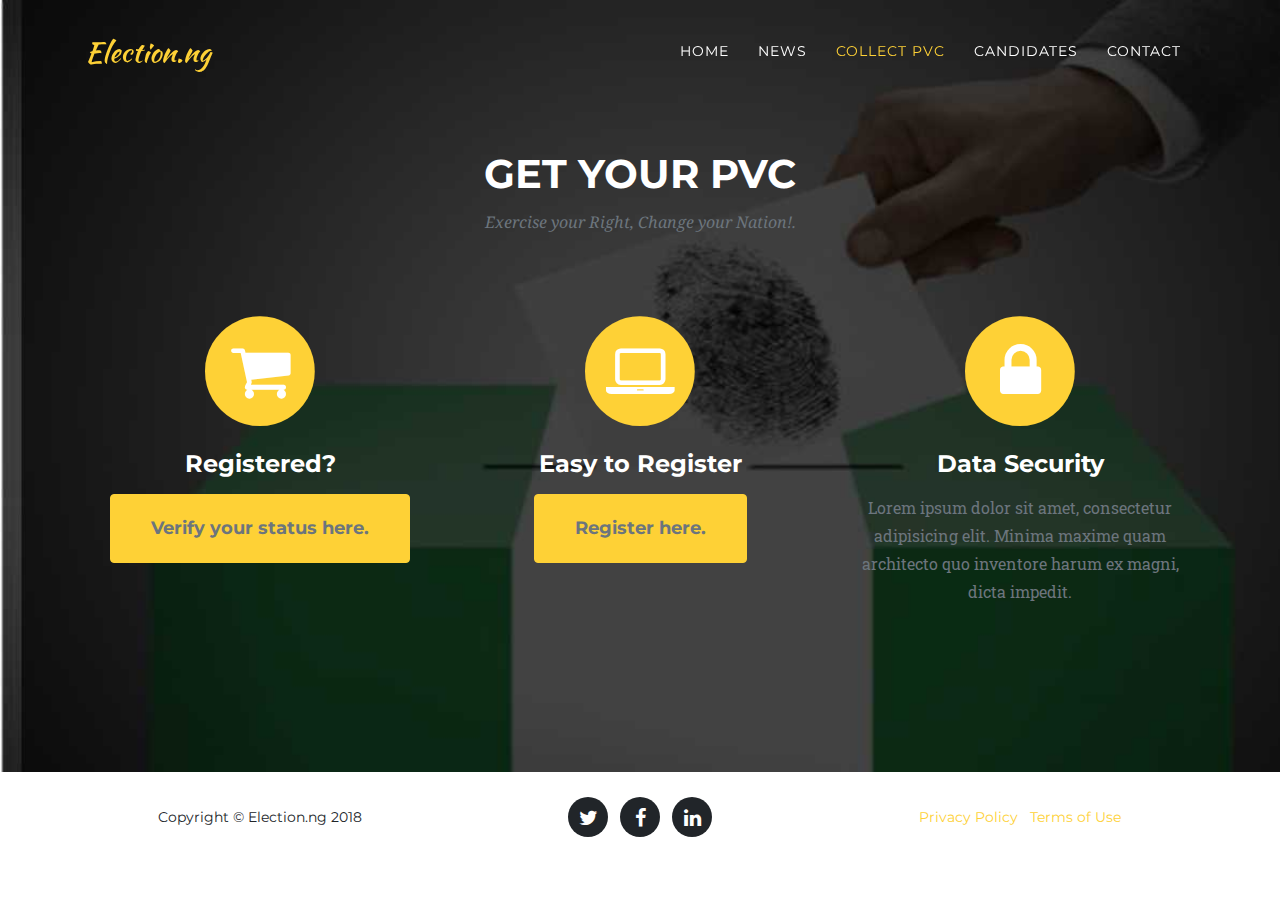
==== page3.html @ 117fae85 "Second Commit" ====
<!DOCTYPE html>
<html lang="en">

  <head>

    <meta charset="utf-8">
    <meta name="viewport" content="width=device-width, initial-scale=1, shrink-to-fit=no">
    <meta name="description" content="">
    <meta name="author" content="">

    <title>Election.ng</title>

    <!-- Bootstrap core CSS -->
    <link href="css/bootstrap.min.css" rel="stylesheet">

    <!-- Custom fonts for this template -->
    <link href="assets/font-awesome/css/font-awesome.min.css" rel="stylesheet" type="text/css">
    <link href="https://fonts.googleapis.com/css?family=Montserrat:400,700" rel="stylesheet" type="text/css">
    <link href='https://fonts.googleapis.com/css?family=Kaushan+Script' rel='stylesheet' type='text/css'>
    <link href='https://fonts.googleapis.com/css?family=Droid+Serif:400,700,400italic,700italic' rel='stylesheet' type='text/css'>
    <link href='https://fonts.googleapis.com/css?family=Roboto+Slab:400,100,300,700' rel='stylesheet' type='text/css'>

    <!-- Custom styles for this template -->
    <link href="css/style.min.css" rel="stylesheet">
    <link rel="stylesheet" type="text/css" href="css/style.css">
  </head>

  <body id="page-top">

    <!-- Navigation -->
    <nav class="navbar navbar-expand-lg navbar-dark fixed-top" id="mainNav">
      <div class="container">
        <a class="navbar-brand js-scroll-trigger" href="#page-top">Election.ng</a>
        <button class="navbar-toggler navbar-toggler-right" type="button" data-toggle="collapse" data-target="#navbarResponsive" aria-controls="navbarResponsive" aria-expanded="false" aria-label="Toggle navigation">
          Menu
          <i class="fa fa-bars"></i>
        </button>
        <div class="collapse navbar-collapse" id="navbarResponsive">
          <ul class="navbar-nav text-uppercase ml-auto">
            <li class="nav-item">
              <a class="nav-link js-scroll-trigger" href="index.html">Home</a>
            </li>
            <li class="nav-item">
              <a class="nav-link js-scroll-trigger" href="page1.html">News</a>
            </li>
            <li class="nav-item">
              <a class="nav-link js-scroll-trigger active" href="page3.html">Collect PVC</a>
            </li>
            <li class="nav-item">
              <a class="nav-link js-scroll-trigger" href="page4.html">Candidates</a>
            </li>
            <li class="nav-item">
              <a class="nav-link js-scroll-trigger" href="page5.html">Contact</a>
            </li>
          </ul>
        </div>
      </div>
    </nav>


    <!-- Services -->
    <section id="services">
      <div class="container">
        <div class="row">
          <div class="col-lg-12 text-center">
            <h2 class="section-heading text-uppercase funt">Get your PVC</h2>
            <h3 class="section-subheading text-muted">Exercise your Right, Change your Nation!.</h3>
          </div>
        </div>
        <div class="row text-center">
          <div class="col-md-4">
            <span class="fa-stack fa-4x">
              <i class="fa fa-circle fa-stack-2x text-primary"></i>
              <i class="fa fa-shopping-cart fa-stack-1x fa-inverse"></i>
            </span>
            <h4 class="service-heading funt">Registered?</h4>
            <a class="btn btn-primary btn-xl text-muted" href="#">Verify your status here.</a>
          </div>
          <div class="col-md-4">
            <span class="fa-stack fa-4x">
              <i class="fa fa-circle fa-stack-2x text-primary"></i>
              <i class="fa fa-laptop fa-stack-1x fa-inverse"></i>
            </span>
            <h4 class="service-heading funt">Easy to Register</h4>
            <a class="btn btn-primary btn-xl text-muted" href="#">Register here.</a>
          </div>
          <div class="col-md-4">
            <span class="fa-stack fa-4x">
              <i class="fa fa-circle fa-stack-2x text-primary"></i>
              <i class="fa fa-lock fa-stack-1x fa-inverse"></i>
            </span>
            <h4 class="service-heading funt">Data Security</h4>
            <p class="text-muted">Lorem ipsum dolor sit amet, consectetur adipisicing elit. Minima maxime quam architecto quo inventore harum ex magni, dicta impedit.</p>
          </div>
        </div>
      </div>
    </section>

    <!-- Footer -->
    <footer>
      <div class="container">
        <div class="row">
          <div class="col-md-4">
            <span class="copyright">Copyright &copy; Election.ng 2018</span>
          </div>
          <div class="col-md-4">
            <ul class="list-inline social-buttons">
              <li class="list-inline-item">
                <a href="#">
                  <i class="fa fa-twitter"></i>
                </a>
              </li>
              <li class="list-inline-item">
                <a href="#">
                  <i class="fa fa-facebook"></i>
                </a>
              </li>
              <li class="list-inline-item">
                <a href="#">
                  <i class="fa fa-linkedin"></i>
                </a>
              </li>
            </ul>
          </div>
          <div class="col-md-4">
            <ul class="list-inline quicklinks">
              <li class="list-inline-item">
                <a href="#">Privacy Policy</a>
              </li>
              <li class="list-inline-item">
                <a href="#">Terms of Use</a>
              </li>
            </ul>
          </div>
        </div>
      </div>
    </footer>

    <!-- Bootstrap core JavaScript -->
    <script src="assets/jquery/jquery.min.js"></script>
    <script src="assets/bootstrap/js/bootstrap.bundle.min.js"></script>

    <!-- Plugin JavaScript -->
    <script src="assets/jquery-easing/jquery.easing.min.js"></script>

    <!-- Contact form JavaScript -->
    <script src="js/jqBootstrapValidation.js"></script>
    <script src="js/contact_me.js"></script>

    <!-- Custom scripts for this template -->
    <script src="js/agency.min.js"></script>

  </body>

</html>
---- css/style.min.css ----
body{overflow-x:hidden;font-family:'Roboto Slab','Helvetica Neue',Helvetica,Arial,sans-serif}p{line-height:1.75}a{color:#fed136}a:hover{color:#fec503}.text-primary{color:#fed136!important}h1,h2,h3,h4,h5,h6{font-weight:700;font-family:Montserrat,'Helvetica Neue',Helvetica,Arial,sans-serif}section{padding:100px 0}section h2.section-heading{font-size:40px;margin-top:0;margin-bottom:15px}section h3.section-subheading{font-size:16px;font-weight:400;font-style:italic;margin-bottom:75px;text-transform:none;font-family:'Droid Serif','Helvetica Neue',Helvetica,Arial,sans-serif}@media (min-width:768px){section{padding:150px 0}}.btn{font-family:Montserrat,'Helvetica Neue',Helvetica,Arial,sans-serif;font-weight:700}.btn-xl{font-size:18px;padding:20px 40px}.btn-primary{background-color:#fed136;border-color:#fed136}.btn-primary:active,.btn-primary:focus,.btn-primary:hover{background-color:#fec810!important;border-color:#fec810!important;color:#fff}.btn-primary:active,.btn-primary:focus{box-shadow:0 0 0 .2rem rgba(254,209,55,.5)!important}::-moz-selection{background:#fed136;text-shadow:none}::selection{background:#fed136;text-shadow:none}img::selection{background:0 0}img::-moz-selection{background:0 0}#mainNav{background-color:#212529}#mainNav .navbar-toggler{font-size:12px;right:0;padding:13px;text-transform:uppercase;color:#fff;border:0;background-color:#fed136;font-family:Montserrat,'Helvetica Neue',Helvetica,Arial,sans-serif}#mainNav .navbar-brand{color:#fed136;font-family:'Kaushan Script','Helvetica Neue',Helvetica,Arial,cursive}#mainNav .navbar-brand.active,#mainNav .navbar-brand:active,#mainNav .navbar-brand:focus,#mainNav .navbar-brand:hover{color:#fec503}#mainNav .navbar-nav .nav-item .nav-link{font-size:90%;font-weight:400;padding:.75em 0;letter-spacing:1px;color:#fff;font-family:Montserrat,'Helvetica Neue',Helvetica,Arial,sans-serif}#mainNav .navbar-nav .nav-item .nav-link.active,#mainNav .navbar-nav .nav-item .nav-link:hover{color:#fed136}@media (min-width:992px){#mainNav{padding-top:25px;padding-bottom:25px;-webkit-transition:padding-top .3s,padding-bottom .3s;-moz-transition:padding-top .3s,padding-bottom .3s;transition:padding-top .3s,padding-bottom .3s;border:none;background-color:transparent}#mainNav .navbar-brand{font-size:1.75em;-webkit-transition:all .3s;-moz-transition:all .3s;transition:all .3s}#mainNav .navbar-nav .nav-item .nav-link{padding:1.1em 1em!important}#mainNav.navbar-shrink{padding-top:0;padding-bottom:0;background-color:#212529}#mainNav.navbar-shrink .navbar-brand{font-size:1.25em;padding:12px 0}}header.masthead{text-align:center;color:#fff;background-image:url(../img/header-bg.jpg);background-repeat:no-repeat;background-attachment:scroll;background-position:center center;-webkit-background-size:cover;-moz-background-size:cover;-o-background-size:cover;background-size:cover}header.masthead .intro-text{padding-top:150px;padding-bottom:100px}header.masthead .intro-text .intro-lead-in{font-size:22px;font-style:italic;line-height:22px;margin-bottom:25px;font-family:'Droid Serif','Helvetica Neue',Helvetica,Arial,sans-serif}header.masthead .intro-text .intro-heading{font-size:50px;font-weight:700;line-height:50px;margin-bottom:25px;font-family:Montserrat,'Helvetica Neue',Helvetica,Arial,sans-serif}@media (min-width:768px){header.masthead .intro-text{padding-top:300px;padding-bottom:200px}header.masthead .intro-text .intro-lead-in{font-size:40px;font-style:italic;line-height:40px;margin-bottom:25px;font-family:'Droid Serif','Helvetica Neue',Helvetica,Arial,sans-serif}header.masthead .intro-text .intro-heading{font-size:75px;font-weight:700;line-height:75px;margin-bottom:50px;font-family:Montserrat,'Helvetica Neue',Helvetica,Arial,sans-serif}}.service-heading{margin:15px 0;text-transform:none}#portfolio .portfolio-item{right:0;margin:0 0 15px}#portfolio .portfolio-item .portfolio-link{position:relative;display:block;max-width:400px;margin:0 auto;cursor:pointer}#portfolio .portfolio-item .portfolio-link .portfolio-hover{position:absolute;width:100%;height:100%;-webkit-transition:all ease .5s;-moz-transition:all ease .5s;transition:all ease .5s;opacity:0;background:rgba(254,209,54,.9)}#portfolio .portfolio-item .portfolio-link .portfolio-hover:hover{opacity:1}#portfolio .portfolio-item .portfolio-link .portfolio-hover .portfolio-hover-content{font-size:20px;position:absolute;top:50%;width:100%;height:20px;margin-top:-12px;text-align:center;color:#fff}#portfolio .portfolio-item .portfolio-link .portfolio-hover .portfolio-hover-content i{margin-top:-12px}#portfolio .portfolio-item .portfolio-link .portfolio-hover .portfolio-hover-content h3,#portfolio .portfolio-item .portfolio-link .portfolio-hover .portfolio-hover-content h4{margin:0}#portfolio .portfolio-item .portfolio-caption{max-width:400px;margin:0 auto;padding:25px;text-align:center;background-color:#fff}#portfolio .portfolio-item .portfolio-caption h4{margin:0;text-transform:none}#portfolio .portfolio-item .portfolio-caption p{font-size:16px;font-style:italic;margin:0;font-family:'Droid Serif','Helvetica Neue',Helvetica,Arial,sans-serif}#portfolio *{z-index:2}@media (min-width:767px){#portfolio .portfolio-item{margin:0 0 30px}}.portfolio-modal{padding-right:0!important}.portfolio-modal .modal-dialog{margin:1rem;max-width:100vw}.portfolio-modal .modal-content{padding:100px 0;text-align:center}.portfolio-modal .modal-content h2{font-size:3em;margin-bottom:15px}.portfolio-modal .modal-content p{margin-bottom:30px}.portfolio-modal .modal-content p.item-intro{font-size:16px;font-style:italic;margin:20px 0 30px;font-family:'Droid Serif','Helvetica Neue',Helvetica,Arial,sans-serif}.portfolio-modal .modal-content ul.list-inline{margin-top:0;margin-bottom:30px}.portfolio-modal .modal-content img{margin-bottom:30px}.portfolio-modal .modal-content button{cursor:pointer}.portfolio-modal .close-modal{position:absolute;top:25px;right:25px;width:75px;height:75px;cursor:pointer;background-color:transparent}.portfolio-modal .close-modal:hover{opacity:.3}.portfolio-modal .close-modal .lr{z-index:1051;width:1px;height:75px;margin-left:35px;-webkit-transform:rotate(45deg);-ms-transform:rotate(45deg);transform:rotate(45deg);background-color:#212529}.portfolio-modal .close-modal .lr .rl{z-index:1052;width:1px;height:75px;-webkit-transform:rotate(90deg);-ms-transform:rotate(90deg);transform:rotate(90deg);background-color:#212529}.timeline{position:relative;padding:0;list-style:none}.timeline:before{position:absolute;top:0;bottom:0;left:40px;width:2px;margin-left:-1.5px;content:'';background-color:#e9ecef}.timeline>li{position:relative;min-height:50px;margin-bottom:50px}.timeline>li:after,.timeline>li:before{display:table;content:' '}.timeline>li:after{clear:both}.timeline>li .timeline-panel{position:relative;float:right;width:100%;padding:0 20px 0 100px;text-align:left}.timeline>li .timeline-panel:before{right:auto;left:-15px;border-right-width:15px;border-left-width:0}.timeline>li .timeline-panel:after{right:auto;left:-14px;border-right-width:14px;border-left-width:0}.timeline>li .timeline-image{position:absolute;z-index:100;left:0;width:80px;height:80px;margin-left:0;text-align:center;color:#fff;border:7px solid #e9ecef;border-radius:100%;background-color:#fed136}.timeline>li .timeline-image h4{font-size:10px;line-height:14px;margin-top:12px}.timeline>li.timeline-inverted>.timeline-panel{float:right;padding:0 20px 0 100px;text-align:left}.timeline>li.timeline-inverted>.timeline-panel:before{right:auto;left:-15px;border-right-width:15px;border-left-width:0}.timeline>li.timeline-inverted>.timeline-panel:after{right:auto;left:-14px;border-right-width:14px;border-left-width:0}.timeline>li:last-child{margin-bottom:0}.timeline .timeline-heading h4{margin-top:0;color:inherit}.timeline .timeline-heading h4.subheading{text-transform:none}.timeline .timeline-body>p,.timeline .timeline-body>ul{margin-bottom:0}@media (min-width:768px){.timeline:before{left:50%}.timeline>li{min-height:100px;margin-bottom:100px}.timeline>li .timeline-panel{float:left;width:41%;padding:0 20px 20px 30px;text-align:right}.timeline>li .timeline-image{left:50%;width:100px;height:100px;margin-left:-50px}.timeline>li .timeline-image h4{font-size:13px;line-height:18px;margin-top:16px}.timeline>li.timeline-inverted>.timeline-panel{float:right;padding:0 30px 20px 20px;text-align:left}}@media (min-width:992px){.timeline>li{min-height:150px}.timeline>li .timeline-panel{padding:0 20px 20px}.timeline>li .timeline-image{width:150px;height:150px;margin-left:-75px}.timeline>li .timeline-image h4{font-size:18px;line-height:26px;margin-top:30px}.timeline>li.timeline-inverted>.timeline-panel{padding:0 20px 20px}}@media (min-width:1200px){.timeline>li{min-height:170px}.timeline>li .timeline-panel{padding:0 20px 20px 100px}.timeline>li .timeline-image{width:170px;height:170px;margin-left:-85px}.timeline>li .timeline-image h4{margin-top:40px}.timeline>li.timeline-inverted>.timeline-panel{padding:0 100px 20px 20px}}.team-member{margin-bottom:50px;text-align:center}.team-member img{width:225px;height:225px;border:7px solid #fff}.team-member h4{margin-top:25px;margin-bottom:0;text-transform:none}.team-member p{margin-top:0}section#contact{background-color:#212529;background-image:url(../img/map-image.png);background-repeat:no-repeat;background-position:center}section#contact .section-heading{color:#fff}section#contact .form-group{margin-bottom:25px}section#contact .form-group input,section#contact .form-group textarea{padding:20px}section#contact .form-group input.form-control{height:auto}section#contact .form-group textarea.form-control{height:248px}section#contact .form-control:focus{border-color:#fed136;box-shadow:none}section#contact ::-webkit-input-placeholder{font-weight:700;color:#ced4da;font-family:Montserrat,'Helvetica Neue',Helvetica,Arial,sans-serif}section#contact :-moz-placeholder{font-weight:700;color:#ced4da;font-family:Montserrat,'Helvetica Neue',Helvetica,Arial,sans-serif}section#contact ::-moz-placeholder{font-weight:700;color:#ced4da;font-family:Montserrat,'Helvetica Neue',Helvetica,Arial,sans-serif}section#contact :-ms-input-placeholder{font-weight:700;color:#ced4da;font-family:Montserrat,'Helvetica Neue',Helvetica,Arial,sans-serif}footer{padding:25px 0;text-align:center}footer span.copyright{font-size:90%;line-height:40px;text-transform:none;font-family:Montserrat,'Helvetica Neue',Helvetica,Arial,sans-serif}footer ul.quicklinks{font-size:90%;line-height:40px;margin-bottom:0;text-transform:none;font-family:Montserrat,'Helvetica Neue',Helvetica,Arial,sans-serif}ul.social-buttons{margin-bottom:0}ul.social-buttons li a{font-size:20px;line-height:40px;display:block;width:40px;height:40px;-webkit-transition:all .3s;-moz-transition:all .3s;transition:all .3s;color:#fff;border-radius:100%;outline:0;background-color:#212529}ul.social-buttons li a:active,ul.social-buttons li a:focus,ul.social-buttons li a:hover{background-color:#fed136}
---- css/style.css ----
body {
  overflow-x: hidden;
  font-family: 'Roboto Slab', 'Helvetica Neue', Helvetica, Arial, sans-serif;
}
body{overflow-x:hidden;font-family:'Roboto Slab','Helvetica Neue',Helvetica,Arial,sans-serif}p{line-height:1.75}a{color:#fed136}a:hover{color:#fec503}.text-primary{color:#fed136!important}h1,h2,h3,h4,h5,h6{font-weight:700;font-family:Montserrat,'Helvetica Neue',Helvetica,Arial,sans-serif}section{padding:100px 0}section h2.section-heading{font-size:40px;margin-top:0;margin-bottom:15px}section h3.section-subheading{font-size:16px;font-weight:400;font-style:italic;margin-bottom:75px;text-transform:none;font-family:'Droid Serif','Helvetica Neue',Helvetica,Arial,sans-serif}@media (min-width:768px){section{padding:150px 0}}.btn{font-family:Montserrat,'Helvetica Neue',Helvetica,Arial,sans-serif;font-weight:700}.btn-xl{font-size:18px;padding:20px 40px}.btn-primary{background-color:#fed136;border-color:#fed136}.btn-primary:active,.btn-primary:focus,.btn-primary:hover{background-color:#fec810!important;border-color:#fec810!important;color:#fff}.btn-primary:active,.btn-primary:focus{box-shadow:0 0 0 .2rem rgba(254,209,55,.5)!important}::-moz-selection{background:#fed136;text-shadow:none}::selection{background:#fed136;text-shadow:none}img::selection{background:0 0}img::-moz-selection{background:0 0}#mainNav{background-color:#212529}#mainNav .navbar-toggler{font-size:12px;right:0;padding:13px;text-transform:uppercase;color:#fff;border:0;background-color:#fed136;font-family:Montserrat,'Helvetica Neue',Helvetica,Arial,sans-serif}#mainNav .navbar-brand{color:#fed136;font-family:'Kaushan Script','Helvetica Neue',Helvetica,Arial,cursive}#mainNav .navbar-brand.active,#mainNav .navbar-brand:active,#mainNav .navbar-brand:focus,#mainNav .navbar-brand:hover{color:#fec503}#mainNav .navbar-nav .nav-item .nav-link{font-size:90%;font-weight:400;padding:.75em 0;letter-spacing:1px;color:#fff;font-family:Montserrat,'Helvetica Neue',Helvetica,Arial,sans-serif}#mainNav .navbar-nav .nav-item .nav-link.active,#mainNav .navbar-nav .nav-item .nav-link:hover{color:#fed136}@media (min-width:992px){#mainNav{padding-top:25px;padding-bottom:25px;-webkit-transition:padding-top .3s,padding-bottom .3s;-moz-transition:padding-top .3s,padding-bottom .3s;transition:padding-top .3s,padding-bottom .3s;border:none;background-color:transparent}#mainNav .navbar-brand{font-size:1.75em;-webkit-transition:all .3s;-moz-transition:all .3s;transition:all .3s}#mainNav .navbar-nav .nav-item .nav-link{padding:1.1em 1em!important}#mainNav.navbar-shrink{padding-top:0;padding-bottom:0;background-color:#212529}#mainNav.navbar-shrink .navbar-brand{font-size:1.25em;padding:12px 0}}header.masthead{text-align:center;color:#fff;background-image:url(../img/header-bg.jpg);background-repeat:no-repeat;background-attachment:scroll;background-position:center center;-webkit-background-size:cover;-moz-background-size:cover;-o-background-size:cover;background-size:cover}header.masthead .intro-text{padding-top:150px;padding-bottom:100px}header.masthead .intro-text .intro-lead-in{font-size:22px;font-style:italic;line-height:22px;margin-bottom:25px;font-family:'Droid Serif','Helvetica Neue',Helvetica,Arial,sans-serif}header.masthead .intro-text .intro-heading{font-size:50px;font-weight:700;line-height:50px;margin-bottom:25px;font-family:Montserrat,'Helvetica Neue',Helvetica,Arial,sans-serif}@media (min-width:768px){header.masthead .intro-text{padding-top:300px;padding-bottom:200px}header.masthead .intro-text .intro-lead-in{font-size:40px;font-style:italic;line-height:40px;margin-bottom:25px;font-family:'Droid Serif','Helvetica Neue',Helvetica,Arial,sans-serif}header.masthead .intro-text .intro-heading{font-size:75px;font-weight:700;line-height:75px;margin-bottom:50px;font-family:Montserrat,'Helvetica Neue',Helvetica,Arial,sans-serif}}.service-heading{margin:15px 0;text-transform:none}#portfolio .portfolio-item{right:0;margin:0 0 15px}#portfolio .portfolio-item .portfolio-link{position:relative;display:block;max-width:400px;margin:0 auto;cursor:pointer}#portfolio .portfolio-item .portfolio-link .portfolio-hover{position:absolute;width:100%;height:100%;-webkit-transition:all ease .5s;-moz-transition:all ease .5s;transition:all ease .5s;opacity:0;background:rgba(254,209,54,.9)}#portfolio .portfolio-item .portfolio-link .portfolio-hover:hover{opacity:1}#portfolio .portfolio-item .portfolio-link .portfolio-hover .portfolio-hover-content{font-size:20px;position:absolute;top:50%;width:100%;height:20px;margin-top:-12px;text-align:center;color:#fff}#portfolio .portfolio-item .portfolio-link .portfolio-hover .portfolio-hover-content i{margin-top:-12px}#portfolio .portfolio-item .portfolio-link .portfolio-hover .portfolio-hover-content h3,#portfolio .portfolio-item .portfolio-link .portfolio-hover .portfolio-hover-content h4{margin:0}#portfolio .portfolio-item .portfolio-caption{max-width:400px;margin:0 auto;padding:25px;text-align:center;background-color:#fff}#portfolio .portfolio-item .portfolio-caption h4{margin:0;text-transform:none}#portfolio .portfolio-item .portfolio-caption p{font-size:16px;font-style:italic;margin:0;font-family:'Droid Serif','Helvetica Neue',Helvetica,Arial,sans-serif}#portfolio *{z-index:2}@media (min-width:767px){#portfolio .portfolio-item{margin:0 0 30px}}.portfolio-modal{padding-right:0!important}.portfolio-modal .modal-dialog{margin:1rem;max-width:100vw}.portfolio-modal .modal-content{padding:100px 0;text-align:center}.portfolio-modal .modal-content h2{font-size:3em;margin-bottom:15px}.portfolio-modal .modal-content p{margin-bottom:30px}.portfolio-modal .modal-content p.item-intro{font-size:16px;font-style:italic;margin:20px 0 30px;font-family:'Droid Serif','Helvetica Neue',Helvetica,Arial,sans-serif}.portfolio-modal .modal-content ul.list-inline{margin-top:0;margin-bottom:30px}.portfolio-modal .modal-content img{margin-bottom:30px}.portfolio-modal .modal-content button{cursor:pointer}.portfolio-modal .close-modal{position:absolute;top:25px;right:25px;width:75px;height:75px;cursor:pointer;background-color:transparent}.portfolio-modal .close-modal:hover{opacity:.3}.portfolio-modal .close-modal .lr{z-index:1051;width:1px;height:75px;margin-left:35px;-webkit-transform:rotate(45deg);-ms-transform:rotate(45deg);transform:rotate(45deg);background-color:#212529}.portfolio-modal .close-modal .lr .rl{z-index:1052;width:1px;height:75px;-webkit-transform:rotate(90deg);-ms-transform:rotate(90deg);transform:rotate(90deg);background-color:#212529}.timeline{position:relative;padding:0;list-style:none}.timeline:before{position:absolute;top:0;bottom:0;left:40px;width:2px;margin-left:-1.5px;content:'';background-color:#e9ecef}.timeline>li{position:relative;min-height:50px;margin-bottom:50px}.timeline>li:after,.timeline>li:before{display:table;content:' '}.timeline>li:after{clear:both}.timeline>li .timeline-panel{position:relative;float:right;width:100%;padding:0 20px 0 100px;text-align:left}.timeline>li .timeline-panel:before{right:auto;left:-15px;border-right-width:15px;border-left-width:0}.timeline>li .timeline-panel:after{right:auto;left:-14px;border-right-width:14px;border-left-width:0}.timeline>li .timeline-image{position:absolute;z-index:100;left:0;width:80px;height:80px;margin-left:0;text-align:center;color:#fff;border:7px solid #e9ecef;border-radius:100%;background-color:#fed136}.timeline>li .timeline-image h4{font-size:10px;line-height:14px;margin-top:12px}.timeline>li.timeline-inverted>.timeline-panel{float:right;padding:0 20px 0 100px;text-align:left}.timeline>li.timeline-inverted>.timeline-panel:before{right:auto;left:-15px;border-right-width:15px;border-left-width:0}.timeline>li.timeline-inverted>.timeline-panel:after{right:auto;left:-14px;border-right-width:14px;border-left-width:0}.timeline>li:last-child{margin-bottom:0}.timeline .timeline-heading h4{margin-top:0;color:inherit}.timeline .timeline-heading h4.subheading{text-transform:none}.timeline .timeline-body>p,.timeline .timeline-body>ul{margin-bottom:0}@media (min-width:768px){.timeline:before{left:50%}.timeline>li{min-height:100px;margin-bottom:100px}.timeline>li .timeline-panel{float:left;width:41%;padding:0 20px 20px 30px;text-align:right}.timeline>li .timeline-image{left:50%;width:100px;height:100px;margin-left:-50px}.timeline>li .timeline-image h4{font-size:13px;line-height:18px;margin-top:16px}.timeline>li.timeline-inverted>.timeline-panel{float:right;padding:0 30px 20px 20px;text-align:left}}@media (min-width:992px){.timeline>li{min-height:150px}.timeline>li .timeline-panel{padding:0 20px 20px}.timeline>li .timeline-image{width:150px;height:150px;margin-left:-75px}.timeline>li .timeline-image h4{font-size:18px;line-height:26px;margin-top:30px}.timeline>li.timeline-inverted>.timeline-panel{padding:0 20px 20px}}@media (min-width:1200px){.timeline>li{min-height:170px}.timeline>li .timeline-panel{padding:0 20px 20px 100px}.timeline>li .timeline-image{width:170px;height:170px;margin-left:-85px}.timeline>li .timeline-image h4{margin-top:40px}.timeline>li.timeline-inverted>.timeline-panel{padding:0 100px 20px 20px}}.team-member{margin-bottom:50px;text-align:center}.team-member img{width:225px;height:225px;border:7px solid #fff}.team-member h4{margin-top:25px;margin-bottom:0;text-transform:none}.team-member p{margin-top:0}section#contact{background-color:#212529;background-image:url(../img/map-image.png);background-repeat:no-repeat;background-position:center}section#contact .section-heading{color:#fff}section#contact .form-group{margin-bottom:25px}section#contact .form-group input,section#contact .form-group textarea{padding:20px}section#contact .form-group input.form-control{height:auto}section#contact .form-group textarea.form-control{height:248px}section#contact .form-control:focus{border-color:#fed136;box-shadow:none}section#contact ::-webkit-input-placeholder{font-weight:700;color:#ced4da;font-family:Montserrat,'Helvetica Neue',Helvetica,Arial,sans-serif}section#contact :-moz-placeholder{font-weight:700;color:#ced4da;font-family:Montserrat,'Helvetica Neue',Helvetica,Arial,sans-serif}section#contact ::-moz-placeholder{font-weight:700;color:#ced4da;font-family:Montserrat,'Helvetica Neue',Helvetica,Arial,sans-serif}section#contact :-ms-input-placeholder{font-weight:700;color:#ced4da;font-family:Montserrat,'Helvetica Neue',Helvetica,Arial,sans-serif}footer{padding:25px 0;text-align:center}footer span.copyright{font-size:90%;line-height:40px;text-transform:none;font-family:Montserrat,'Helvetica Neue',Helvetica,Arial,sans-serif}footer ul.quicklinks{font-size:90%;line-height:40px;margin-bottom:0;text-transform:none;font-family:Montserrat,'Helvetica Neue',Helvetica,Arial,sans-serif}ul.social-buttons{margin-bottom:0}ul.social-buttons li a{font-size:20px;line-height:40px;display:block;width:40px;height:40px;-webkit-transition:all .3s;-moz-transition:all .3s;transition:all .3s;color:#fff;border-radius:100%;outline:0;background-color:#212529}ul.social-buttons li a:active,ul.social-buttons li a:focus,ul.social-buttons li a:hover{background-color:#fed136}
p {
  line-height: 1.75;
}
.news {
  background-image: url(../image/project2.jpg);
  background-repeat: no-repeat;
  background-size: cover;
}
.navlink{
  color: #fff;
  text-decoration: none;
}
.funt{
  color: #fff;
}
#services{
  background-image: url(../image/project.jpg);
  background-repeat: no-repeat;
  background-size: cover;
  
}

a {
  color: #fed136;
}

a:hover {
  color: #fec503;
}

.text-primary {
  color: #fed136 !important;
}

h1,
h2,
h3,
h4,
h5,
h6 {
  font-weight: 700;
  font-family: 'Montserrat', 'Helvetica Neue', Helvetica, Arial, sans-serif;
}

section {
  padding: 100px 0;
}

section h2.section-heading {
  font-size: 40px;
  margin-top: 0;
  margin-bottom: 15px;
}

section h3.section-subheading {
  font-size: 16px;
  font-weight: 400;
  font-style: italic;
  margin-bottom: 75px;
  text-transform: none;
  font-family: 'Droid Serif', 'Helvetica Neue', Helvetica, Arial, sans-serif;
}

@media (min-width: 768px) {
  section {
    padding: 150px 0;
  }
}

.btn {
  font-family: 'Montserrat', 'Helvetica Neue', Helvetica, Arial, sans-serif;
  font-weight: 700;
}

.btn-xl {
  font-size: 18px;
  padding: 20px 40px;
}

.btn-primary {
  background-color: #fed136;
  border-color: #fed136;
}

.btn-primary:active, .btn-primary:focus, .btn-primary:hover {
  background-color: #fec810 !important;
  border-color: #fec810 !important;
  color: white;
}

.btn-primary:active, .btn-primary:focus {
  box-shadow: 0 0 0 0.2rem rgba(254, 209, 55, 0.5) !important;
}

::-moz-selection {
  background: #fed136;
  text-shadow: none;
}

::selection {
  background: #fed136;
  text-shadow: none;
}

img::selection {
  background: transparent;

}

.img-fluid{
  height: 100%;
  width: 100%
}

img::-moz-selection {
  background: transparent;
}

#mainNav {
  background-color: #212529;
}

#mainNav .navbar-toggler {
  font-size: 12px;
  right: 0;
  padding: 13px;
  text-transform: uppercase;
  color: white;
  border: 0;
  background-color: #fed136;
  font-family: 'Montserrat', 'Helvetica Neue', Helvetica, Arial, sans-serif;
}

#mainNav .navbar-brand {
  color: #fed136;
  font-family: 'Kaushan Script', 'Helvetica Neue', Helvetica, Arial, cursive;
}

#mainNav .navbar-brand.active, #mainNav .navbar-brand:active, #mainNav .navbar-brand:focus, #mainNav .navbar-brand:hover {
  color: #fec503;
}

#mainNav .navbar-nav .nav-item .nav-link {
  font-size: 90%;
  font-weight: 400;
  padding: 0.75em 0;
  letter-spacing: 1px;
  color: white;
  font-family: 'Montserrat', 'Helvetica Neue', Helvetica, Arial, sans-serif;
}

#mainNav .navbar-nav .nav-item .nav-link.active, #mainNav .navbar-nav .nav-item .nav-link:hover {
  color: #fed136;
}

@media (min-width: 992px) {
  #mainNav {
    padding-top: 25px;
    padding-bottom: 25px;
    -webkit-transition: padding-top 0.3s, padding-bottom 0.3s;
    -moz-transition: padding-top 0.3s, padding-bottom 0.3s;
    transition: padding-top 0.3s, padding-bottom 0.3s;
    border: none;
    background-color: transparent;
  }
  #mainNav .navbar-brand {
    font-size: 1.75em;
    -webkit-transition: all 0.3s;
    -moz-transition: all 0.3s;
    transition: all 0.3s;
  }
  #mainNav .navbar-nav .nav-item .nav-link {
    padding: 1.1em 1em !important;
  }
  #mainNav.navbar-shrink {
    padding-top: 0;
    padding-bottom: 0;
    background-color: #212529;
  }
  #mainNav.navbar-shrink .navbar-brand {
    font-size: 1.25em;
    padding: 12px 0;
  }
}

header.masthead {
  text-align: center;
  color: white;
  background-image: url("../img/header-bg.jpg");
  background-repeat: no-repeat;
  background-attachment: scroll;
  background-position: center center;
  -webkit-background-size: cover;
  -moz-background-size: cover;
  -o-background-size: cover;
  background-size: cover;
}

header.masthead .intro-text {
  padding-top: 150px;
  padding-bottom: 100px;
}

header.masthead .intro-text .intro-lead-in {
  font-size: 22px;
  font-style: italic;
  line-height: 22px;
  margin-bottom: 25px;
  font-family: 'Droid Serif', 'Helvetica Neue', Helvetica, Arial, sans-serif;
}

header.masthead .intro-text .intro-heading {
  font-size: 50px;
  font-weight: 700;
  line-height: 50px;
  margin-bottom: 25px;
  font-family: 'Montserrat', 'Helvetica Neue', Helvetica, Arial, sans-serif;
}

@media (min-width: 768px) {
  header.masthead .intro-text {
    padding-top: 300px;
    padding-bottom: 200px;
  }
  header.masthead .intro-text .intro-lead-in {
    font-size: 40px;
    font-style: italic;
    line-height: 40px;
    margin-bottom: 25px;
    font-family: 'Droid Serif', 'Helvetica Neue', Helvetica, Arial, sans-serif;
  }
  header.masthead .intro-text .intro-heading {
    font-size: 75px;
    font-weight: 700;
    line-height: 75px;
    margin-bottom: 50px;
    font-family: 'Montserrat', 'Helvetica Neue', Helvetica, Arial, sans-serif;
  }
}

.service-heading {
  margin: 15px 0;
  text-transform: none;
}

#portfolio .portfolio-item {
  right: 0;
  margin: 0 0 15px;
}

#portfolio .portfolio-item .portfolio-link {
  position: relative;
  display: block;
  max-width: 400px;
  margin: 0 auto;
  cursor: pointer;
}

#portfolio .portfolio-item .portfolio-link .portfolio-hover {
  position: absolute;
  width: 100%;
  height: 100%;
  -webkit-transition: all ease 0.5s;
  -moz-transition: all ease 0.5s;
  transition: all ease 0.5s;
  opacity: 0;
  background: rgba(254, 209, 54, 0.9);
}

#portfolio .portfolio-item .portfolio-link .portfolio-hover:hover {
  opacity: 1;
}

#portfolio .portfolio-item .portfolio-link .portfolio-hover .portfolio-hover-content {
  font-size: 20px;
  position: absolute;
  top: 50%;
  width: 100%;
  height: 20px;
  margin-top: -12px;
  text-align: center;
  color: white;
}

#portfolio .portfolio-item .portfolio-link .portfolio-hover .portfolio-hover-content i {
  margin-top: -12px;
}

#portfolio .portfolio-item .portfolio-link .portfolio-hover .portfolio-hover-content h3,
#portfolio .portfolio-item .portfolio-link .portfolio-hover .portfolio-hover-content h4 {
  margin: 0;
}

#portfolio .portfolio-item .portfolio-caption {
  max-width: 400px;
  margin: 0 auto;
  padding: 25px;
  text-align: center;
  background-color: #fff;
}

#portfolio .portfolio-item .portfolio-caption h4 {
  margin: 0;
  text-transform: none;
}

#portfolio .portfolio-item .portfolio-caption p {
  font-size: 16px;
  font-style: italic;
  margin: 0;
  font-family: 'Droid Serif', 'Helvetica Neue', Helvetica, Arial, sans-serif;
}

#portfolio * {
  z-index: 2;
}

@media (min-width: 767px) {
  #portfolio .portfolio-item {
    margin: 0 0 30px;
  }
}

.portfolio-modal {
  padding-right: 0px !important;
}

.portfolio-modal .modal-dialog {
  margin: 1rem;
  max-width: 100vw;
}

.portfolio-modal .modal-content {
  padding: 100px 0;
  text-align: center;
}

.portfolio-modal .modal-content h2 {
  font-size: 3em;
  margin-bottom: 15px;
}

.portfolio-modal .modal-content p {
  margin-bottom: 30px;
}

.portfolio-modal .modal-content p.item-intro {
  font-size: 16px;
  font-style: italic;
  margin: 20px 0 30px;
  font-family: 'Droid Serif', 'Helvetica Neue', Helvetica, Arial, sans-serif;
}

.portfolio-modal .modal-content ul.list-inline {
  margin-top: 0;
  margin-bottom: 30px;
}

.portfolio-modal .modal-content img {
  margin-bottom: 30px;
}

.portfolio-modal .modal-content button {
  cursor: pointer;
}

.portfolio-modal .close-modal {
  position: absolute;
  top: 25px;
  right: 25px;
  width: 75px;
  height: 75px;
  cursor: pointer;
  background-color: transparent;
}

.portfolio-modal .close-modal:hover {
  opacity: 0.3;
}

.portfolio-modal .close-modal .lr {
  /* Safari and Chrome */
  z-index: 1051;
  width: 1px;
  height: 75px;
  margin-left: 35px;
  /* IE 9 */
  -webkit-transform: rotate(45deg);
  -ms-transform: rotate(45deg);
  transform: rotate(45deg);
  background-color: #212529;
}

.portfolio-modal .close-modal .lr .rl {
  /* Safari and Chrome */
  z-index: 1052;
  width: 1px;
  height: 75px;
  /* IE 9 */
  -webkit-transform: rotate(90deg);
  -ms-transform: rotate(90deg);
  transform: rotate(90deg);
  background-color: #212529;
}

.timeline {
  position: relative;
  padding: 0;
  list-style: none;
}

.timeline:before {
  position: absolute;
  top: 0;
  bottom: 0;
  left: 40px;
  width: 2px;
  margin-left: -1.5px;
  content: '';
  background-color: #e9ecef;
}

.timeline > li {
  position: relative;
  min-height: 50px;
  margin-bottom: 50px;
}

.timeline > li:after, .timeline > li:before {
  display: table;
  content: ' ';
}

.timeline > li:after {
  clear: both;
}

.timeline > li .timeline-panel {
  position: relative;
  float: right;
  width: 100%;
  padding: 0 20px 0 100px;
  text-align: left;
}

.timeline > li .timeline-panel:before {
  right: auto;
  left: -15px;
  border-right-width: 15px;
  border-left-width: 0;
}

.timeline > li .timeline-panel:after {
  right: auto;
  left: -14px;
  border-right-width: 14px;
  border-left-width: 0;
}

.timeline > li .timeline-image {
  position: absolute;
  z-index: 100;
  left: 0;
  width: 80px;
  height: 80px;
  margin-left: 0;
  text-align: center;
  color: white;
  border: 7px solid #e9ecef;
  border-radius: 100%;
  background-color: #fed136;
}

.timeline > li .timeline-image h4 {
  font-size: 10px;
  line-height: 14px;
  margin-top: 12px;
}

.timeline > li.timeline-inverted > .timeline-panel {
  float: right;
  padding: 0 20px 0 100px;
  text-align: left;
}

.timeline > li.timeline-inverted > .timeline-panel:before {
  right: auto;
  left: -15px;
  border-right-width: 15px;
  border-left-width: 0;
}

.timeline > li.timeline-inverted > .timeline-panel:after {
  right: auto;
  left: -14px;
  border-right-width: 14px;
  border-left-width: 0;
}

.timeline > li:last-child {
  margin-bottom: 0;
}

.timeline .timeline-heading h4 {
  margin-top: 0;
  color: inherit;
}

.timeline .timeline-heading h4.subheading {
  text-transform: none;
}

.timeline .timeline-body > ul,
.timeline .timeline-body > p {
  margin-bottom: 0;
}

@media (min-width: 768px) {
  .timeline:before {
    left: 50%;
  }
  .timeline > li {
    min-height: 100px;
    margin-bottom: 100px;
  }
  .timeline > li .timeline-panel {
    float: left;
    width: 41%;
    padding: 0 20px 20px 30px;
    text-align: right;
  }
  .timeline > li .timeline-image {
    left: 50%;
    width: 100px;
    height: 100px;
    margin-left: -50px;
  }
  .timeline > li .timeline-image h4 {
    font-size: 13px;
    line-height: 18px;
    margin-top: 16px;
  }
  .timeline > li.timeline-inverted > .timeline-panel {
    float: right;
    padding: 0 30px 20px 20px;
    text-align: left;
  }
}

@media (min-width: 992px) {
  .timeline > li {
    min-height: 150px;
  }
  .timeline > li .timeline-panel {
    padding: 0 20px 20px;
  }
  .timeline > li .timeline-image {
    width: 150px;
    height: 150px;
    margin-left: -75px;
  }
  .timeline > li .timeline-image h4 {
    font-size: 18px;
    line-height: 26px;
    margin-top: 30px;
  }
  .timeline > li.timeline-inverted > .timeline-panel {
    padding: 0 20px 20px;
  }
}

@media (min-width: 1200px) {
  .timeline > li {
    min-height: 170px;
  }
  .timeline > li .timeline-panel {
    padding: 0 20px 20px 100px;
  }
  .timeline > li .timeline-image {
    width: 170px;
    height: 170px;
    margin-left: -85px;
  }
  .timeline > li .timeline-image h4 {
    margin-top: 40px;
  }
  .timeline > li.timeline-inverted > .timeline-panel {
    padding: 0 100px 20px 20px;
  }
}
#team{
  background-image: url(../image/logo3.jpg);
  background-size: cover;
  background-repeat: no-repeat;
  background-color: black;
  opacity: 2.0;
}

.team-member {
  margin-bottom: 50px;
  text-align: center;
}

.team-member img {
  width: 225px;
  height: 225px;
  border: 7px solid #fff;
}

.team-member h4 {
  margin-top: 25px;
  margin-bottom: 0;
  text-transform: none;
}

.team-member p {
  margin-top: 0;
}

section#contact {
  background-color: #212529;
  background-image: url("../img/map-image.png");
  background-repeat: no-repeat;
  background-position: center;
}

section#contact .section-heading {
  color: #fff;
}

section#contact .form-group {
  margin-bottom: 25px;
}

section#contact .form-group input,
section#contact .form-group textarea {
  padding: 20px;
}

section#contact .form-group input.form-control {
  height: auto;
}

section#contact .form-group textarea.form-control {
  height: 248px;
}

section#contact .form-control:focus {
  border-color: #fed136;
  box-shadow: none;
}

section#contact ::-webkit-input-placeholder {
  font-weight: 700;
  color: #ced4da;
  font-family: 'Montserrat', 'Helvetica Neue', Helvetica, Arial, sans-serif;
}

section#contact :-moz-placeholder {
  font-weight: 700;
  color: #ced4da;
  /* Firefox 18- */
  font-family: 'Montserrat', 'Helvetica Neue', Helvetica, Arial, sans-serif;
}

section#contact ::-moz-placeholder {
  font-weight: 700;
  color: #ced4da;
  /* Firefox 19+ */
  font-family: 'Montserrat', 'Helvetica Neue', Helvetica, Arial, sans-serif;
}

section#contact :-ms-input-placeholder {
  font-weight: 700;
  color: #ced4da;
  font-family: 'Montserrat', 'Helvetica Neue', Helvetica, Arial, sans-serif;
}

footer {
  padding: 25px 0;
  text-align: center;
}

footer span.copyright {
  font-size: 90%;
  line-height: 40px;
  text-transform: none;
  font-family: 'Montserrat', 'Helvetica Neue', Helvetica, Arial, sans-serif;
}

footer ul.quicklinks {
  font-size: 90%;
  line-height: 40px;
  margin-bottom: 0;
  text-transform: none;
  font-family: 'Montserrat', 'Helvetica Neue', Helvetica, Arial, sans-serif;
}

ul.social-buttons {
  margin-bottom: 0;
}

ul.social-buttons li a {
  font-size: 20px;
  line-height: 40px;
  display: block;
  width: 40px;
  height: 40px;
  -webkit-transition: all 0.3s;
  -moz-transition: all 0.3s;
  transition: all 0.3s;
  color: white;
  border-radius: 100%;
  outline: none;
  background-color: #212529;
}

ul.social-buttons li a:active, ul.social-buttons li a:focus, ul.social-buttons li a:hover {
  background-color: #fed136;
}
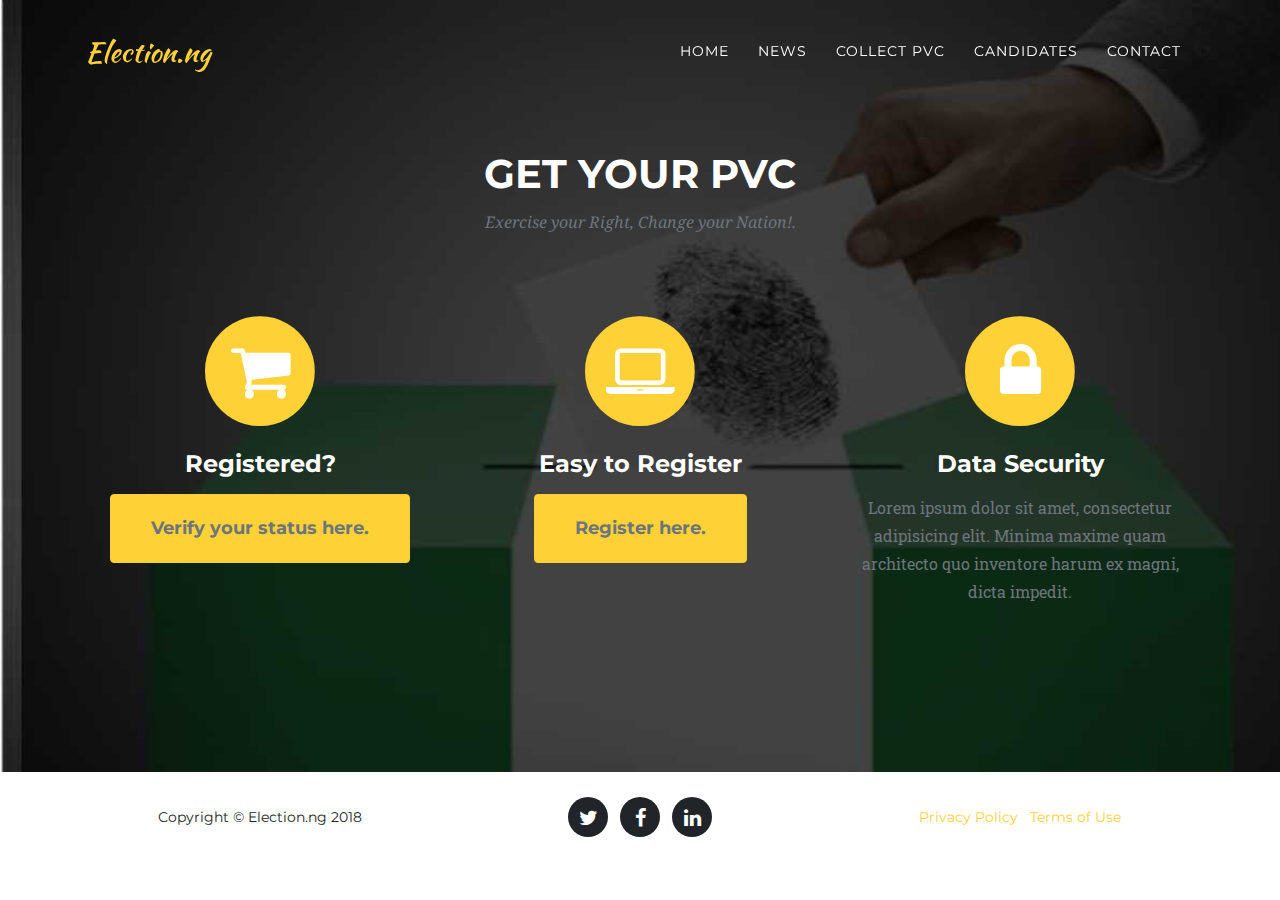
==== commit 66d0a9ea: "fixed broken link to bootstrap.min.js from /assets/bootstrap/js/bootstrap.min.js to js/bootsrap.min." ====
--- a/page3.html
+++ b/page3.html
@@ -138,7 +138,7 @@
 
     <!-- Bootstrap core JavaScript -->
     <script src="assets/jquery/jquery.min.js"></script>
-    <script src="assets/bootstrap/js/bootstrap.bundle.min.js"></script>
+    <script src="js/bootstrap.bundle.min.js"></script>
 
     <!-- Plugin JavaScript -->
     <script src="assets/jquery-easing/jquery.easing.min.js"></script>
